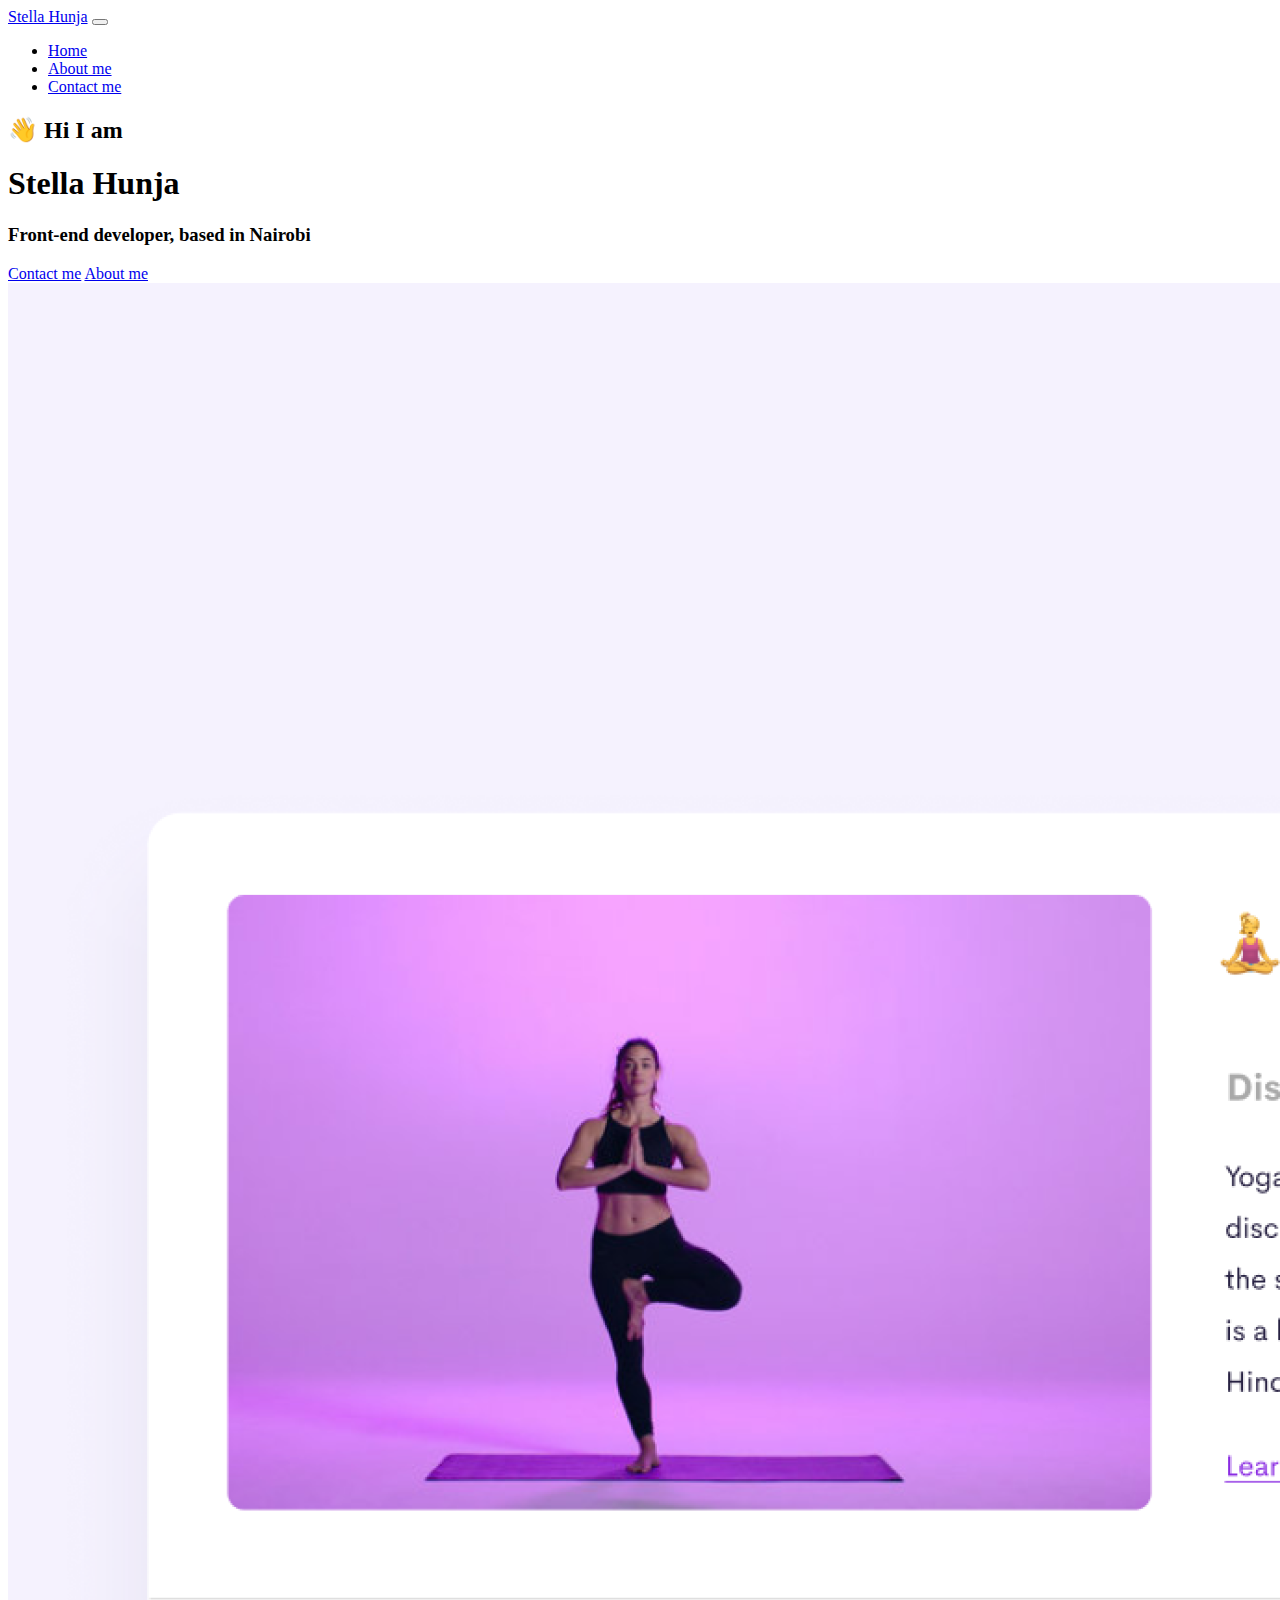
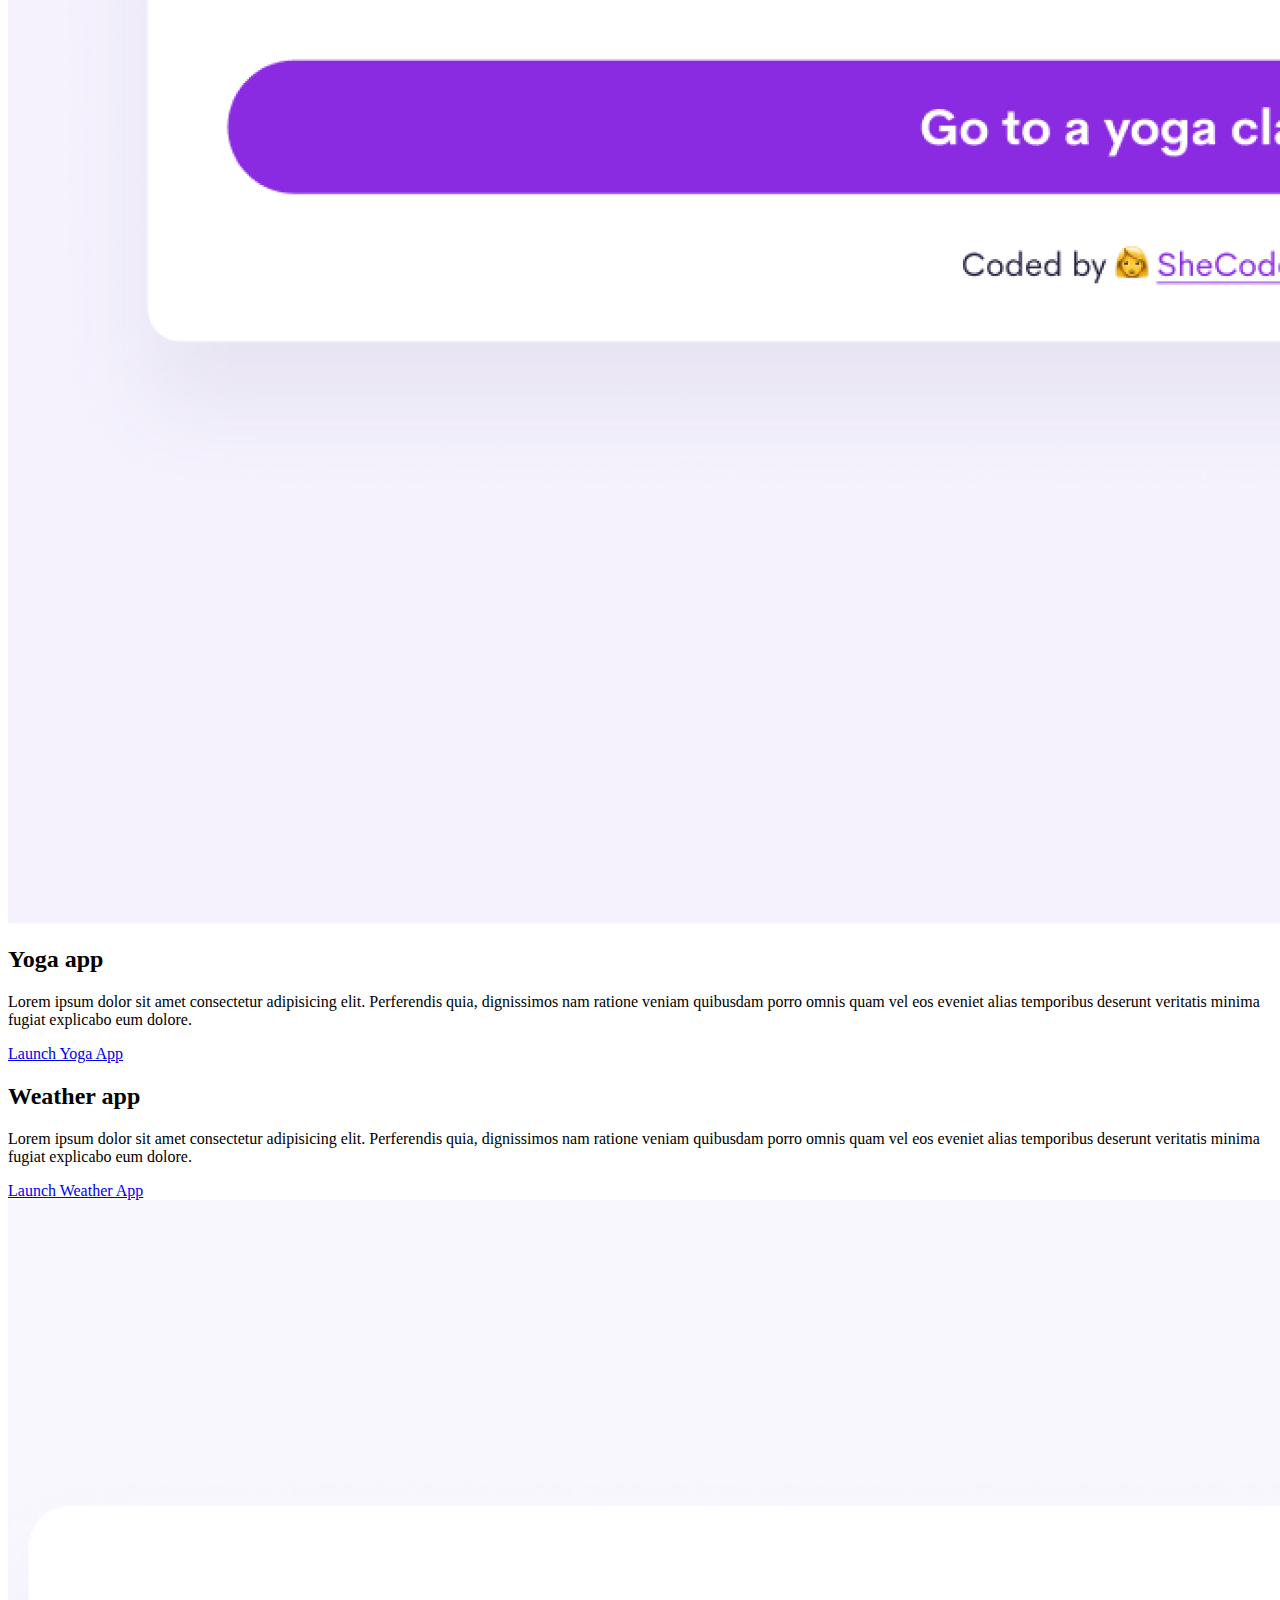
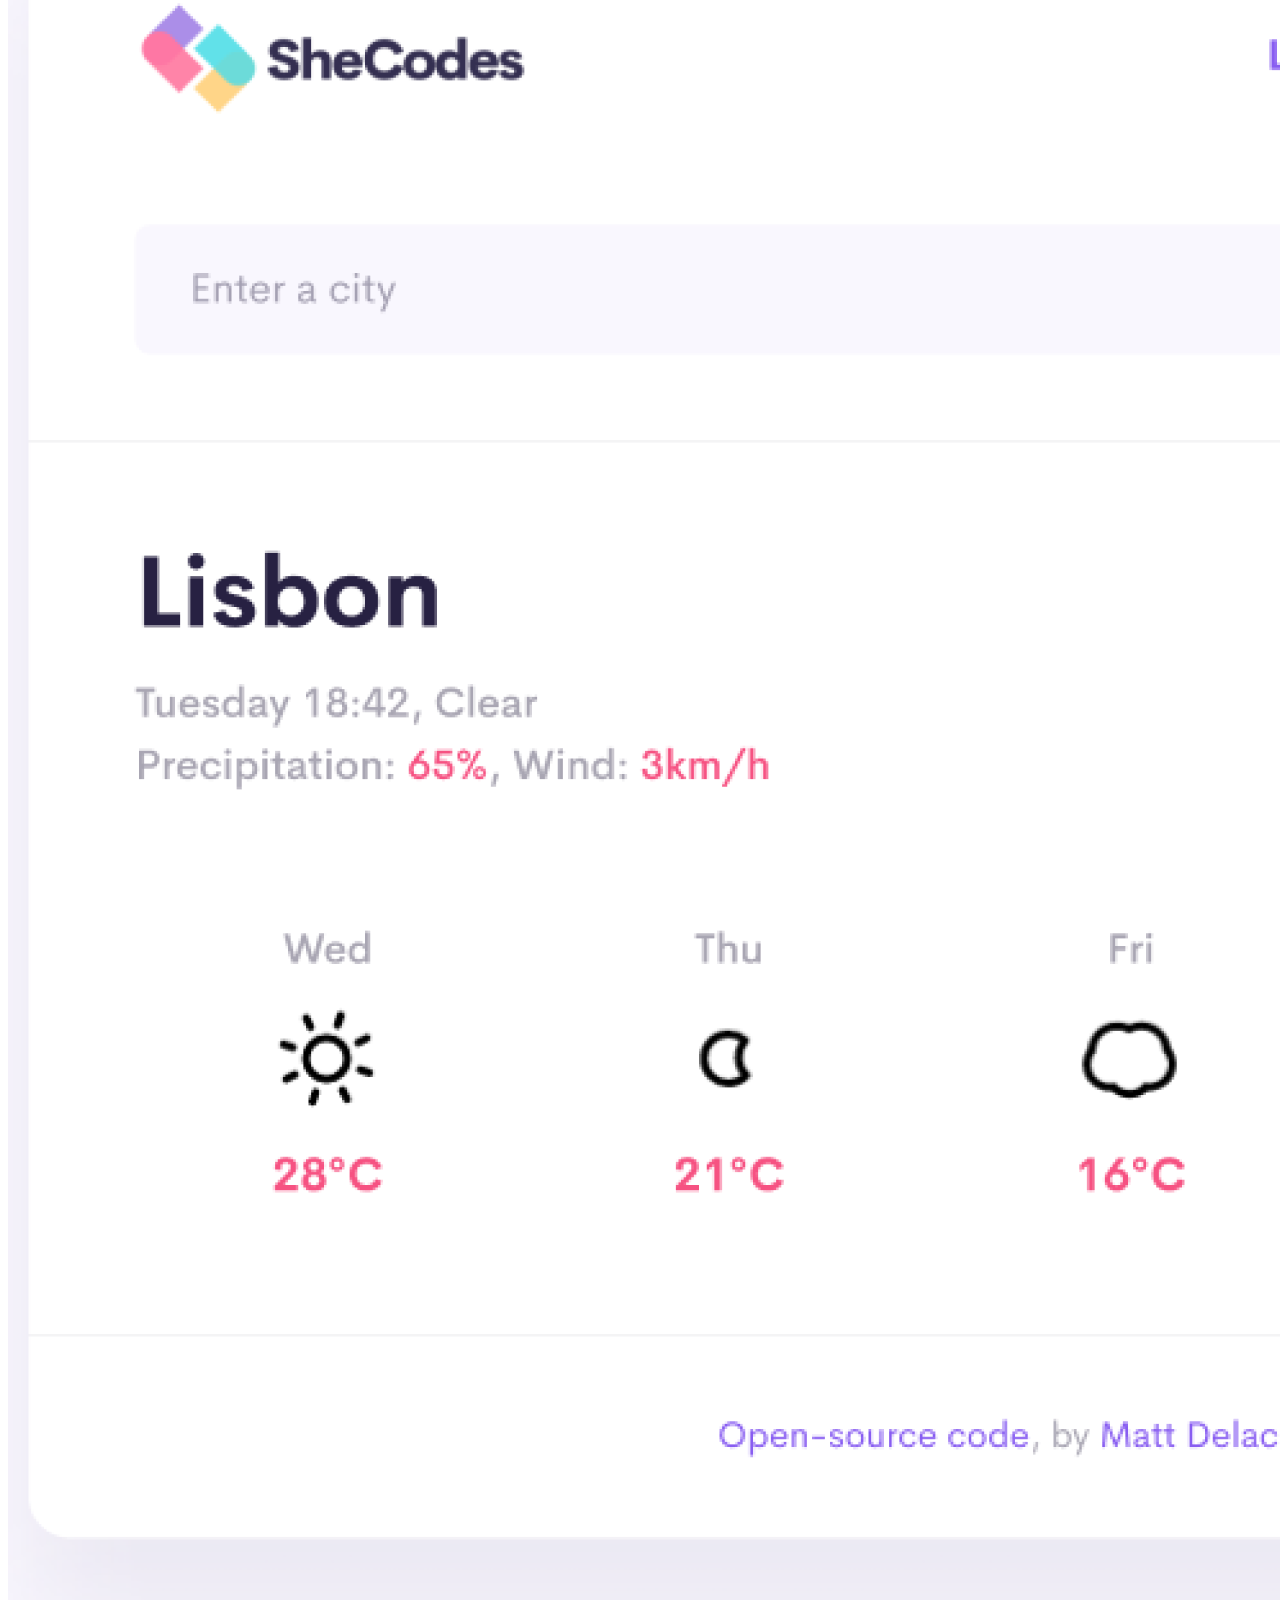
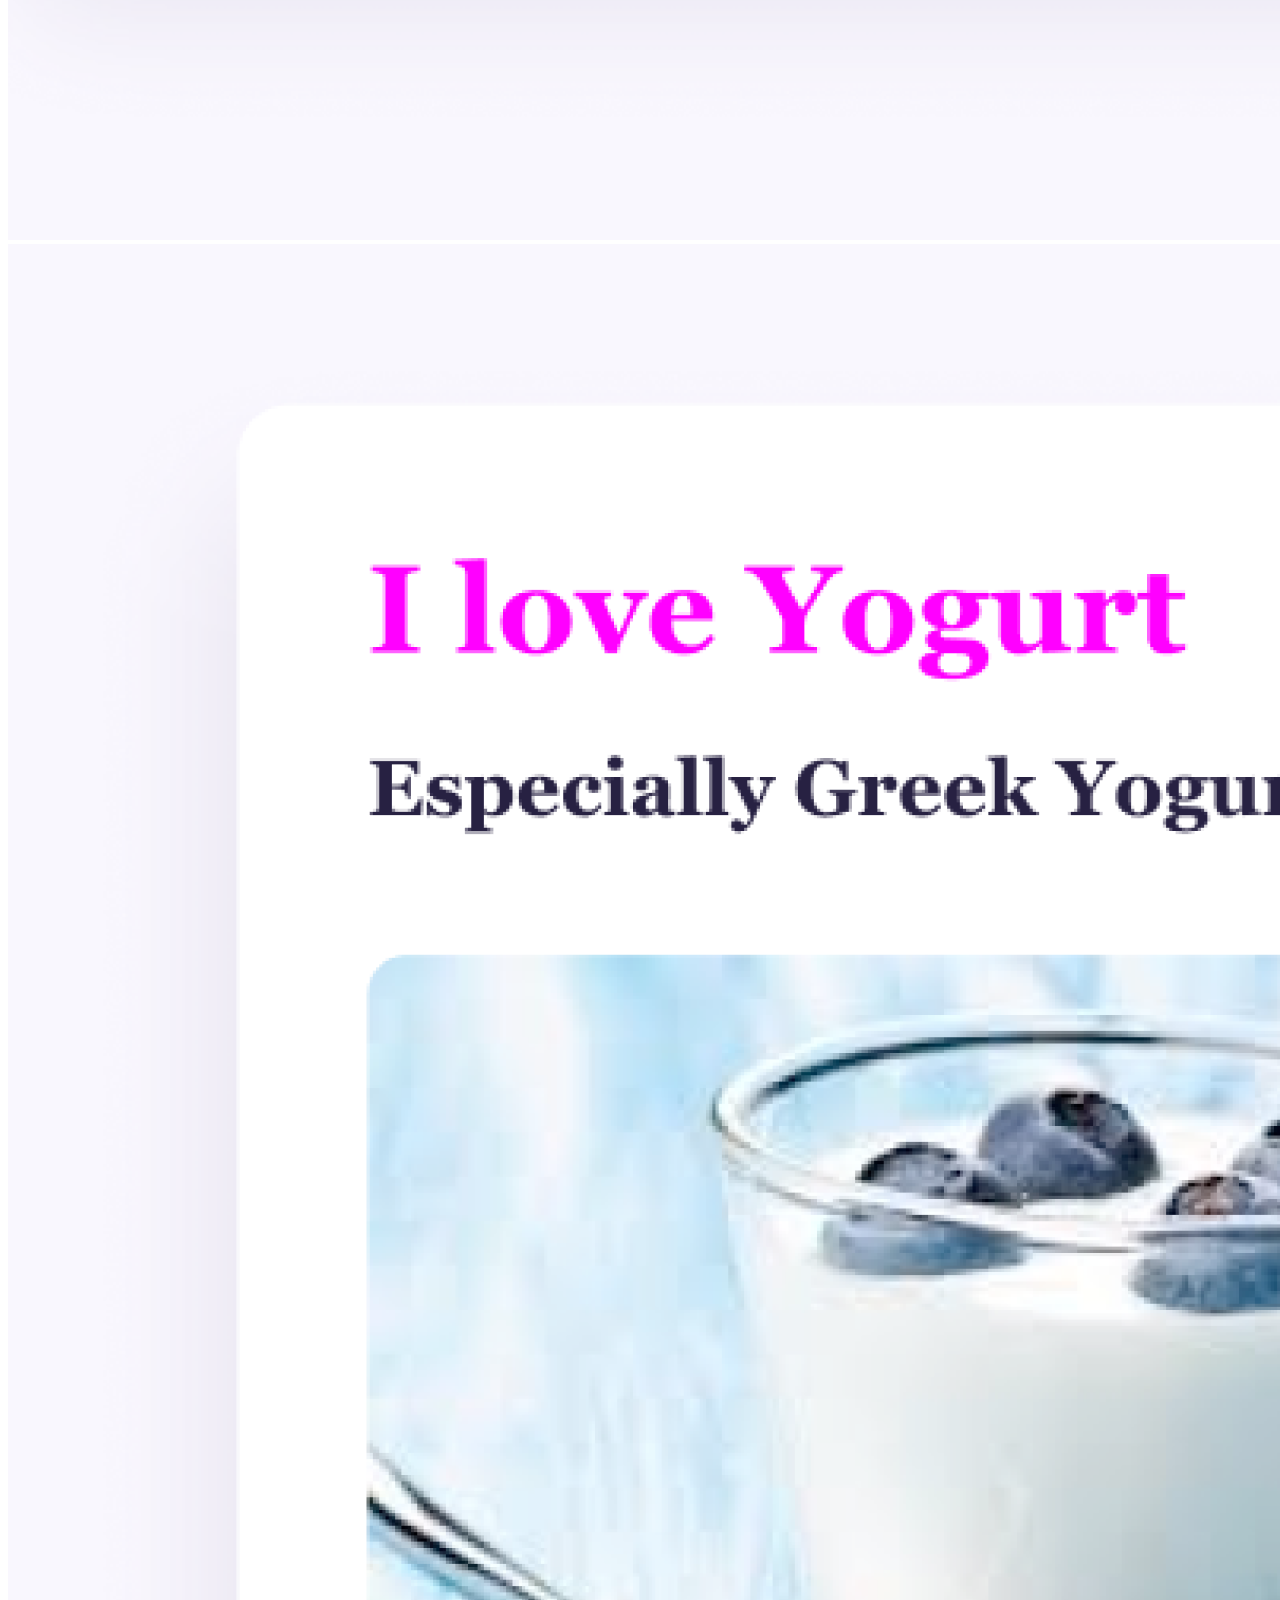
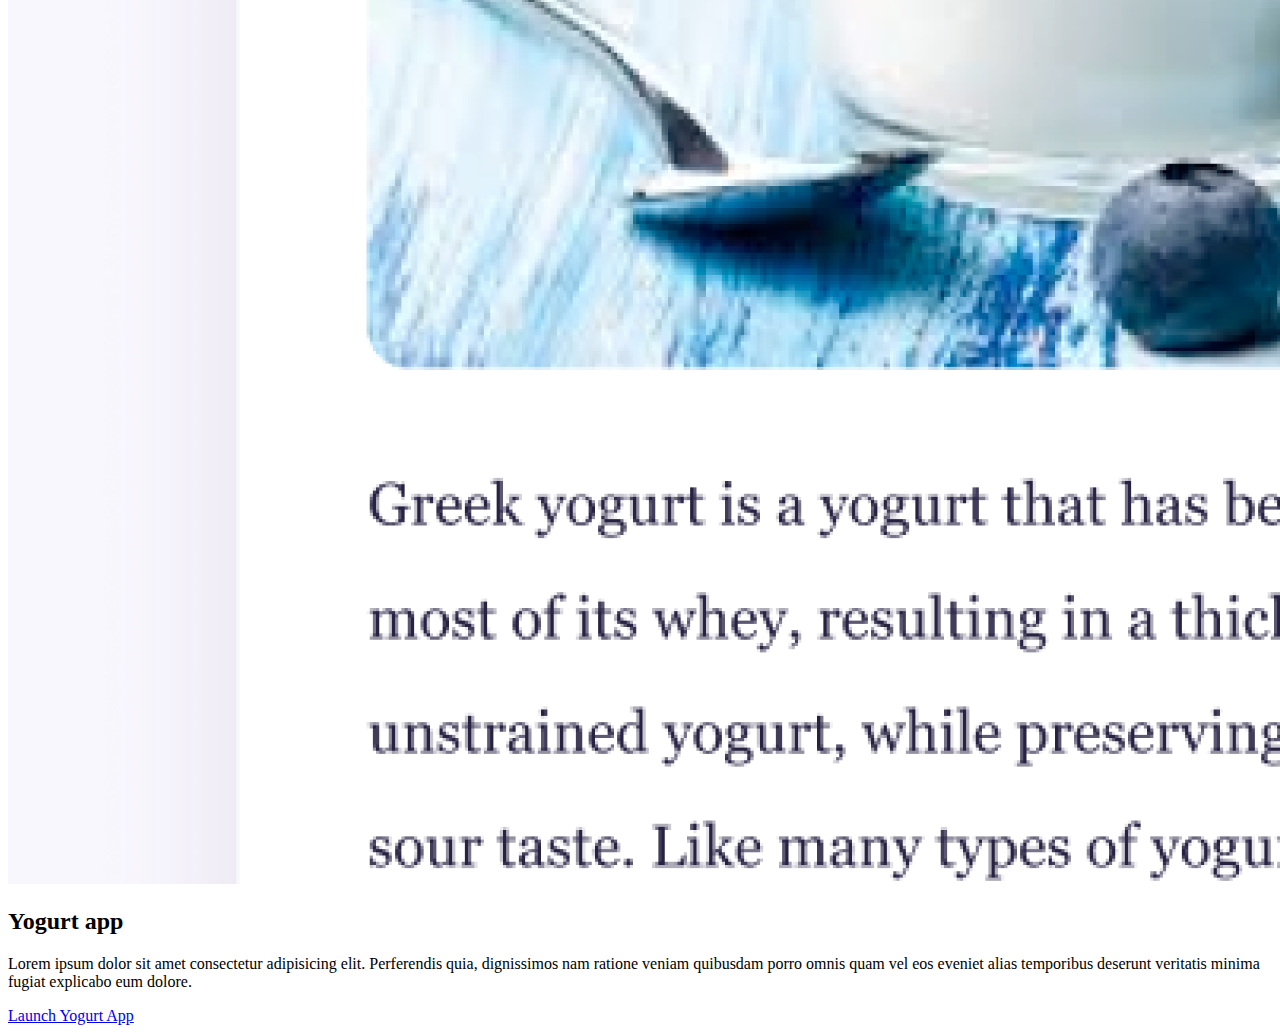
==== index.html @ 06b15766 "created the basic project structure" ====
<!DOCTYPE html>
<html lang="en">

<head>
    <meta charset="UTF-8">
    <meta name="viewport" content="width=device-width, initial-scale=1.0">
    <title>The most reliable web app - stl.com </title>
    <meta name="description" content="Learn how to navigate around the different types of apps" />
    <link href="https://cdn.jsdelivr.net/npm/bootstrap@5.0.0-beta2/dist/css/bootstrap.min.css" rel="stylesheet"
        integrity="sha384-BmbxuPwQa2lc/FVzBcNJ7UAyJxM6wuqIj61tLrc4wSX0szH/Ev+nYRRuWlolflfl" crossorigin="anonymous" />
    <script src="https://cdn.jsdelivr.net/npm/bootstrap@5.0.0-beta2/dist/js/bootstrap.bundle.min.js"
        integrity="sha384-b5kHyXgcpbZJO/tY9Ul7kGkf1S0CWuKcCD38l8YkeH8z8QjE0GmW1gYU5S9FOnJ0"
        crossorigin="anonymous"></script>
    <link rel="stylesheet" href="style.css" />
</head>

<body>
    <nav class="navbar navbar-expand-lg navbar-light bg-light fixed-top">
        <div class="container">
            <a class="navbar-brand" href="index.html">Stella Hunja</a>
            <button class="navbar-toggler" type="button" data-bs-toggle="collapse" data-bs-target="#navbarNav"
                aria-controls="navbarNav" aria-expanded="false" aria-label="Toggle navigation">
                <span class="navbar-toggler-icon"></span>
            </button>
            <div class="collapse navbar-collapse" id="navbarNav">
                <ul class="navbar-nav">
                    <li class="nav-item">
                        <a class="nav-link active" aria-current="page" href="index.html">Home</a>
                    </li>
                    <li class="nav-item">
                        <a class="nav-link" href="about.html">About me</a>
                    </li>
                    <li class="nav-item">
                        <a class="nav-link" href="about.html#contact">Contact me</a>
                    </li>
                </ul>
            </div>
        </div>
    </nav>
    <h2 class="text-center">👋 Hi I am</h2>
    <h1 class="text-center">Stella Hunja</h1>
    <h3 class="text-center">Front-end developer, based in Nairobi</h3>
    <div class="navigation-links mb-5">
        <a href="about.html#contact" class="primary-link" title="Contact stl.com">Contact me</a>
        <a href="about.html" class="secondary-link" title="About apps">About me</a>
    </div>
    <div class="container">
        <div class="row">
            <div class="col-6">
                <img src="images/yoga.png" alt="yoga photo" class="img-fluid rounded" />
            </div>
            <div class="col-6">
                <h2 class="mb-3">Yoga app</h2>
                <p>
                    Lorem ipsum dolor sit amet consectetur adipisicing elit. Perferendis
                    quia, dignissimos nam ratione veniam quibusdam porro omnis quam vel
                    eos eveniet alias temporibus deserunt veritatis minima fugiat
                    explicabo eum dolore.
                </p>
                <div class="mt-5">
                    <a href="#" class="primary-link" title="initiate yoga app">Launch Yoga App</a>
                </div>
            </div>
        </div>
        <div class="row mt-5">
            <div class="col-6">
                <h2 class="mb-3">Weather app</h2>
                <p>
                    Lorem ipsum dolor sit amet consectetur adipisicing elit. Perferendis
                    quia, dignissimos nam ratione veniam quibusdam porro omnis quam vel
                    eos eveniet alias temporibus deserunt veritatis minima fugiat
                    explicabo eum dolore.
                </p>
                <div class="mt-5">
                    <a href="#" class="primary-link" title="initiate weather app">Launch Weather App</a>
                </div>
            </div>
            <div class="col-6">
                <img src="images/weather.png" alt="weather photo" class="img-fluid rounded" />
            </div>
        </div>
        <div class="row mt-5">
            <div class="col-6">
                <img src="images/yogurt.png" alt="yogurt photo" class="img-fluid rounded" />
            </div>
            <div class="col-6">
                <h2 class="mb-3">Yogurt app</h2>
                <p>
                    Lorem ipsum dolor sit amet consectetur adipisicing elit. Perferendis
                    quia, dignissimos nam ratione veniam quibusdam porro omnis quam vel
                    eos eveniet alias temporibus deserunt veritatis minima fugiat
                    explicabo eum dolore.
                </p>
                <div class="mt-5">
                    <a href="#" class="primary-link" title="initiate yogurt app">Launch Yogurt App</a>
                </div>
            </div>
        </div>
    </div>

</body>

</html>
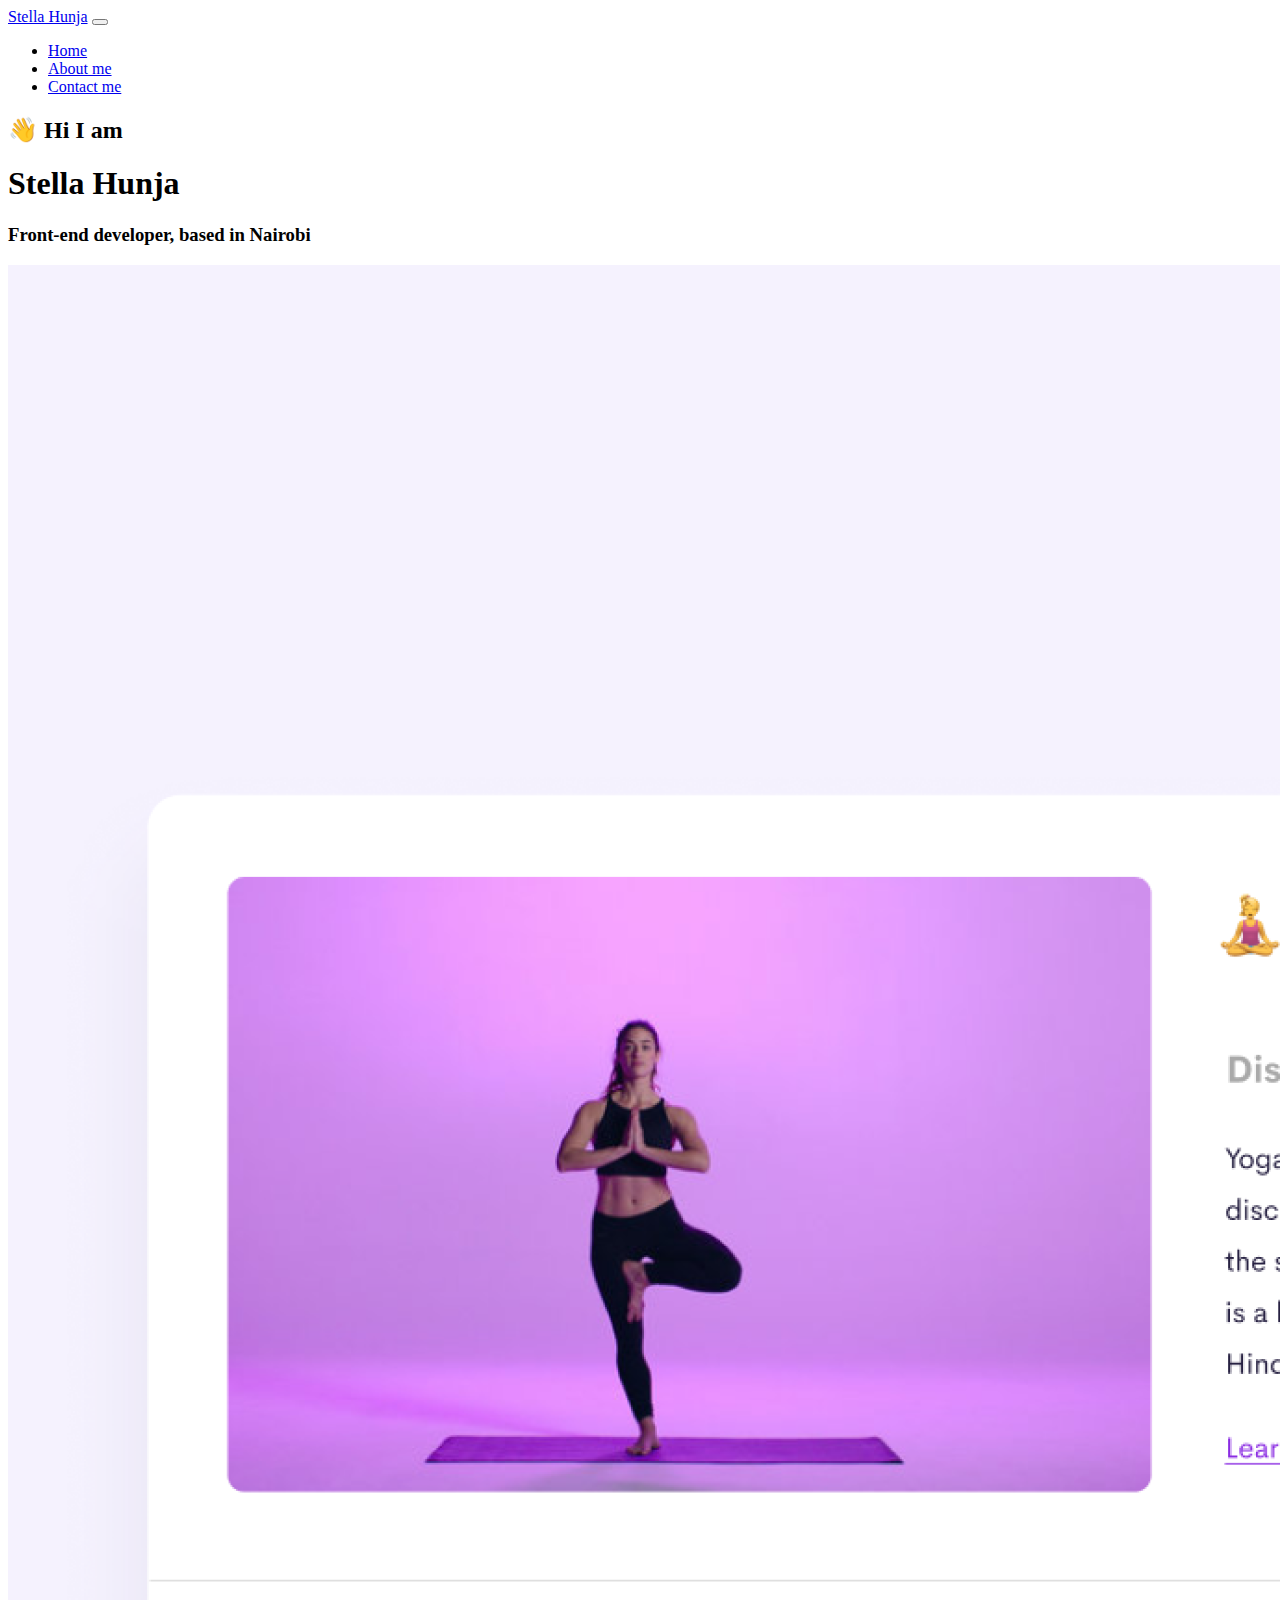
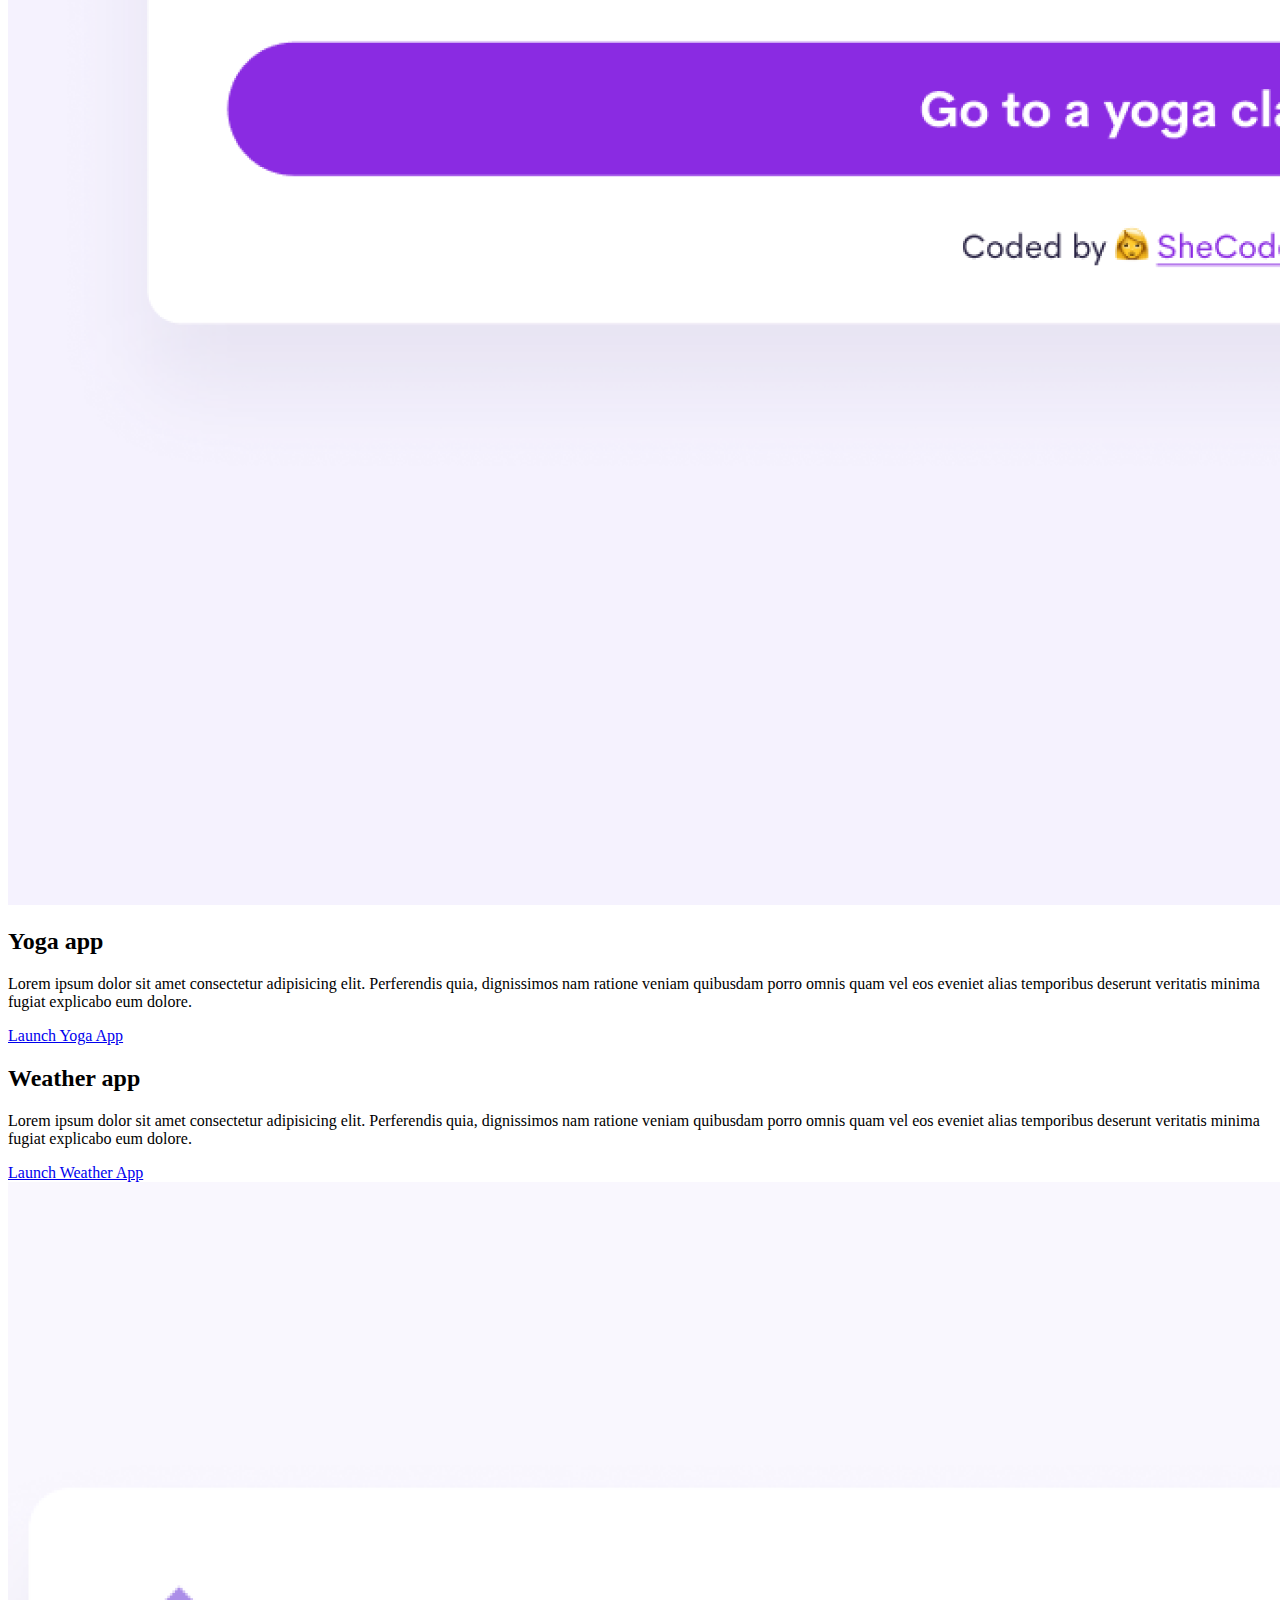
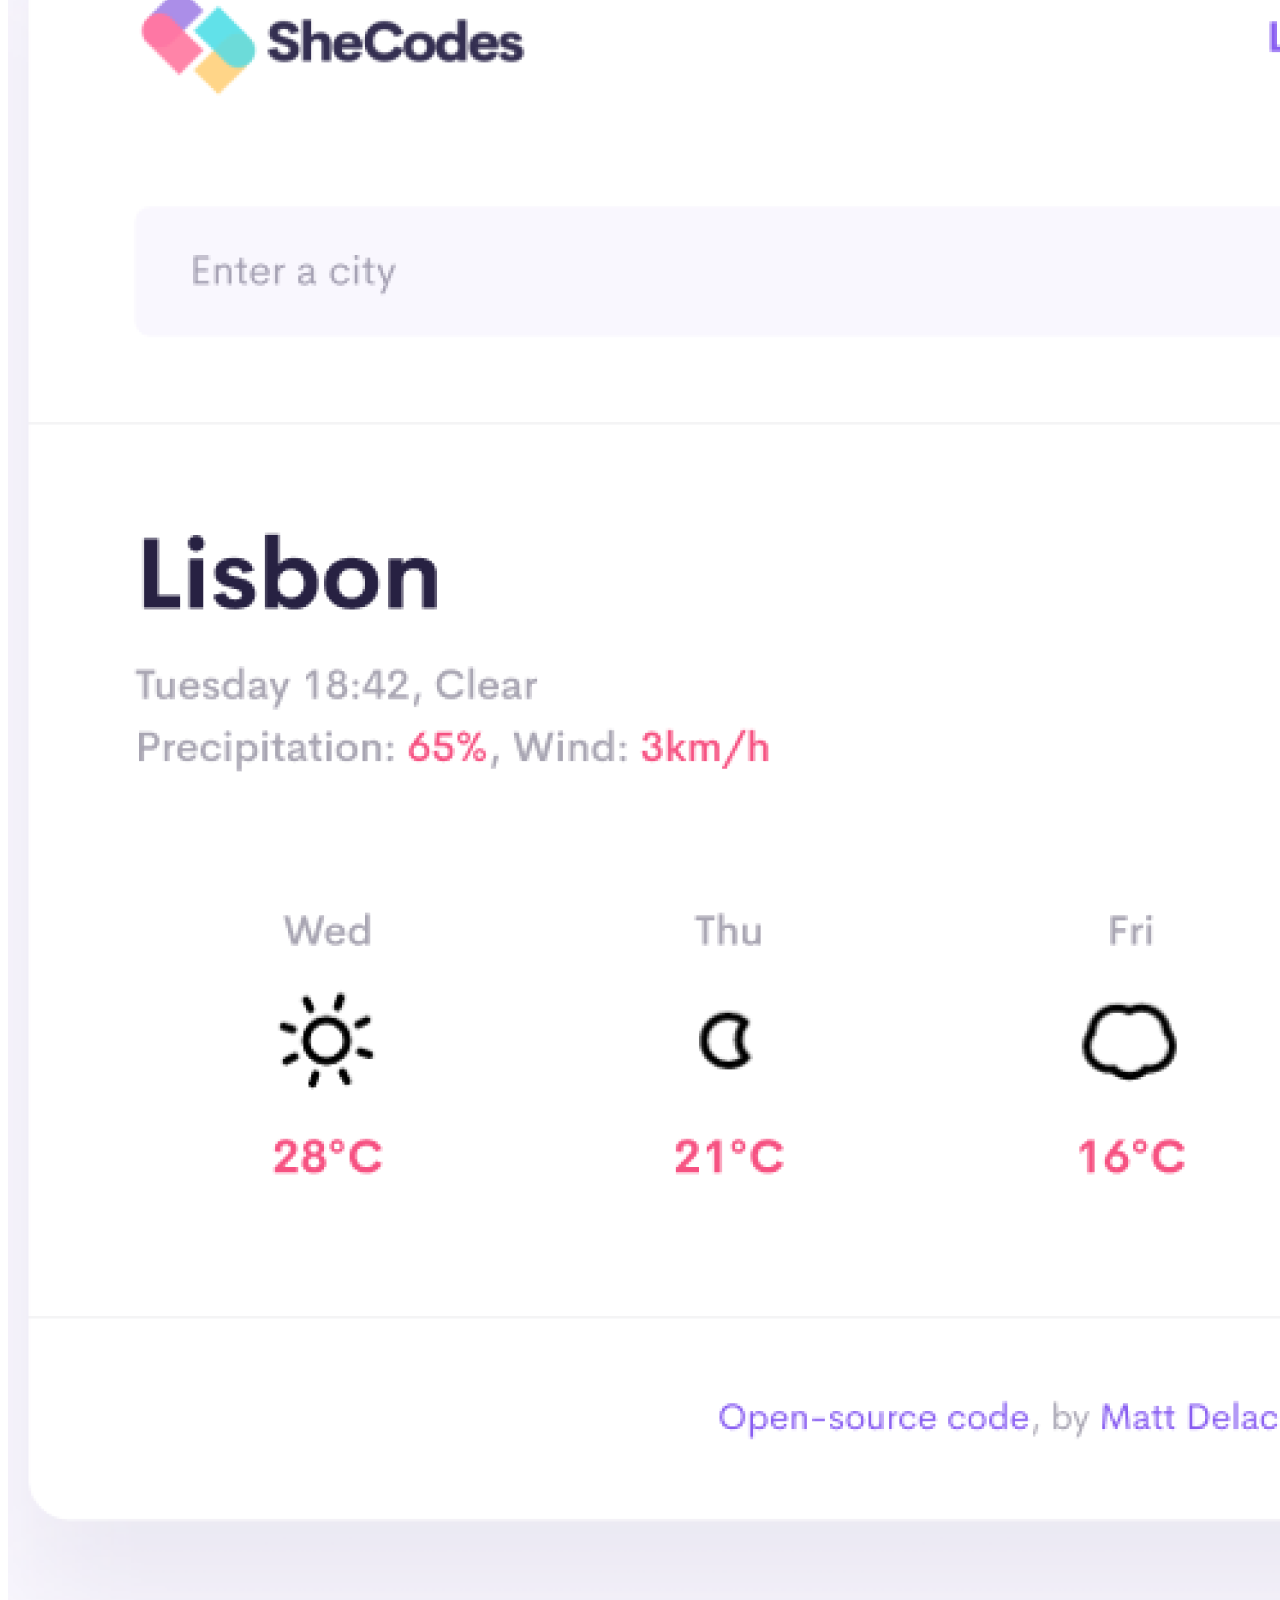
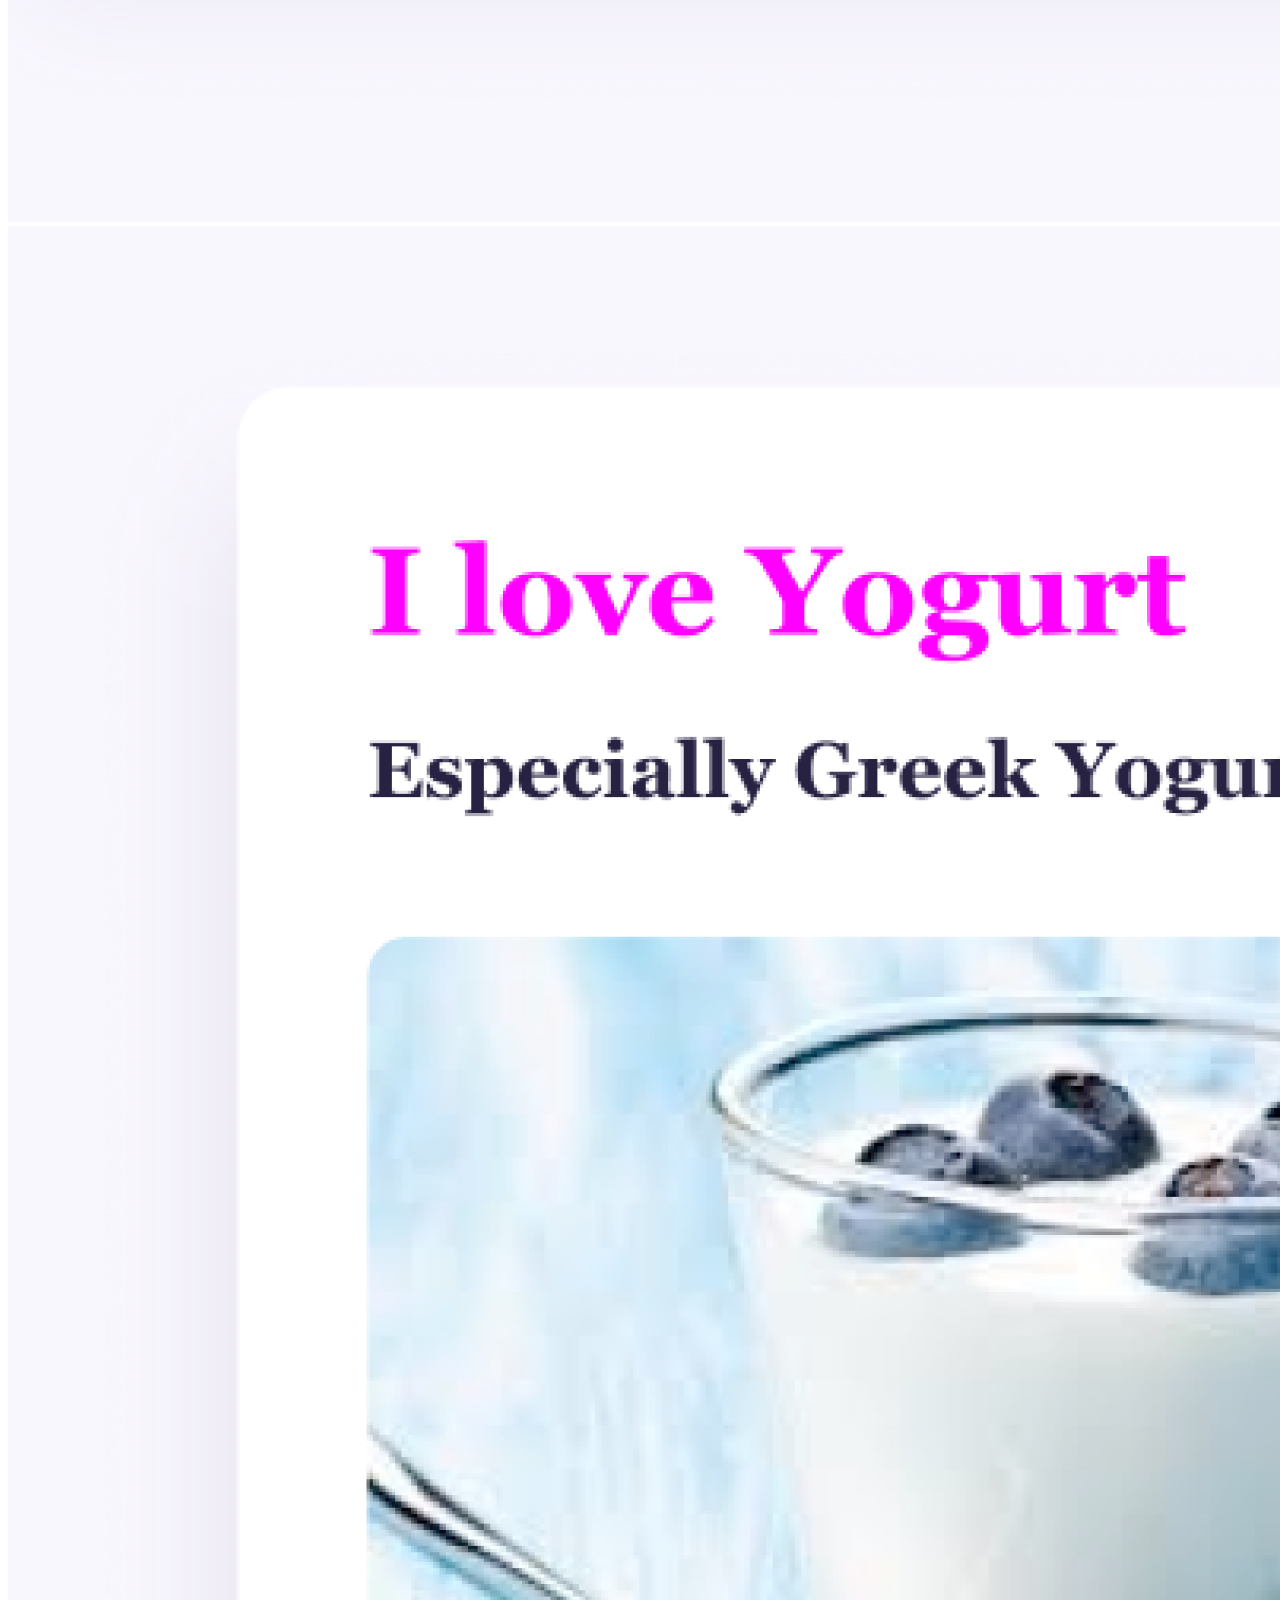
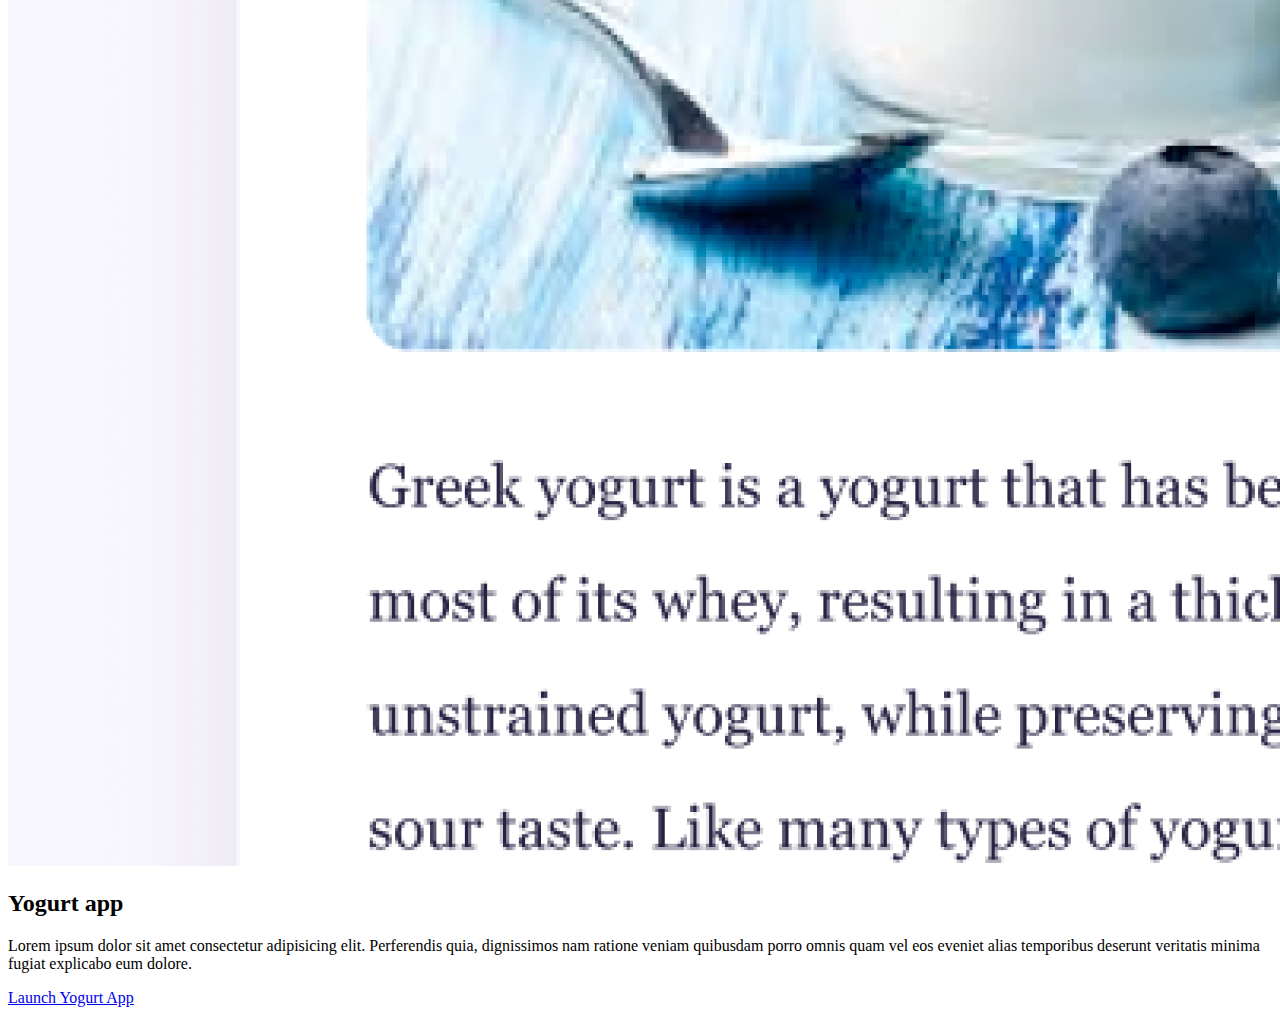
==== commit b8add8c5: "Made the project SEO friendly and responsive." ====
--- a/index.html
+++ b/index.html
@@ -4,7 +4,7 @@
 <head>
     <meta charset="UTF-8">
     <meta name="viewport" content="width=device-width, initial-scale=1.0">
-    <title>The most reliable web app - stl.com </title>
+    <title>Junior front-end developer - Stella Hunja </title>
     <meta name="description" content="Learn how to navigate around the different types of apps" />
     <link href="https://cdn.jsdelivr.net/npm/bootstrap@5.0.0-beta2/dist/css/bootstrap.min.css" rel="stylesheet"
         integrity="sha384-BmbxuPwQa2lc/FVzBcNJ7UAyJxM6wuqIj61tLrc4wSX0szH/Ev+nYRRuWlolflfl" crossorigin="anonymous" />
@@ -40,14 +40,11 @@
     <h2 class="text-center">👋 Hi I am</h2>
     <h1 class="text-center">Stella Hunja</h1>
     <h3 class="text-center">Front-end developer, based in Nairobi</h3>
-    <div class="navigation-links mb-5">
-        <a href="about.html#contact" class="primary-link" title="Contact stl.com">Contact me</a>
-        <a href="about.html" class="secondary-link" title="About apps">About me</a>
-    </div>
+
     <div class="container">
         <div class="row">
             <div class="col-6">
-                <img src="images/yoga.png" alt="yoga photo" class="img-fluid rounded" />
+                <img src="images/yoga.png" alt="yoga photo" class="img-fluid rounded d-none d-sm-block" />
             </div>
             <div class="col-6">
                 <h2 class="mb-3">Yoga app</h2>
@@ -58,12 +55,13 @@
                     explicabo eum dolore.
                 </p>
                 <div class="mt-5">
-                    <a href="#" class="primary-link" title="initiate yoga app">Launch Yoga App</a>
+                    <a href="#" class="primary-link btn btn-primary border" title="initiate yoga app">Launch Yoga
+                        App</a>
                 </div>
             </div>
         </div>
         <div class="row mt-5">
-            <div class="col-6">
+            <div class="col-6 text-center">
                 <h2 class="mb-3">Weather app</h2>
                 <p>
                     Lorem ipsum dolor sit amet consectetur adipisicing elit. Perferendis
@@ -72,16 +70,17 @@
                     explicabo eum dolore.
                 </p>
                 <div class="mt-5">
-                    <a href="#" class="primary-link" title="initiate weather app">Launch Weather App</a>
+                    <a href="#" class="primary-link btn btn-primary border" title="initiate weather app">Launch Weather
+                        App</a>
                 </div>
             </div>
             <div class="col-6">
-                <img src="images/weather.png" alt="weather photo" class="img-fluid rounded" />
+                <img src="images/weather.png" alt="weather photo" class="img-fluid rounded d-none d-sm-block" />
             </div>
         </div>
         <div class="row mt-5">
             <div class="col-6">
-                <img src="images/yogurt.png" alt="yogurt photo" class="img-fluid rounded" />
+                <img src="images/yogurt.png" alt="yogurt photo" class="img-fluid rounded d-none d-sm-block" />
             </div>
             <div class="col-6">
                 <h2 class="mb-3">Yogurt app</h2>
@@ -92,7 +91,8 @@
                     explicabo eum dolore.
                 </p>
                 <div class="mt-5">
-                    <a href="#" class="primary-link" title="initiate yogurt app">Launch Yogurt App</a>
+                    <a href="#" class="primary-link btn btn-primary border" title="initiate yogurt app">Launch Yogurt
+                        App</a>
                 </div>
             </div>
         </div>
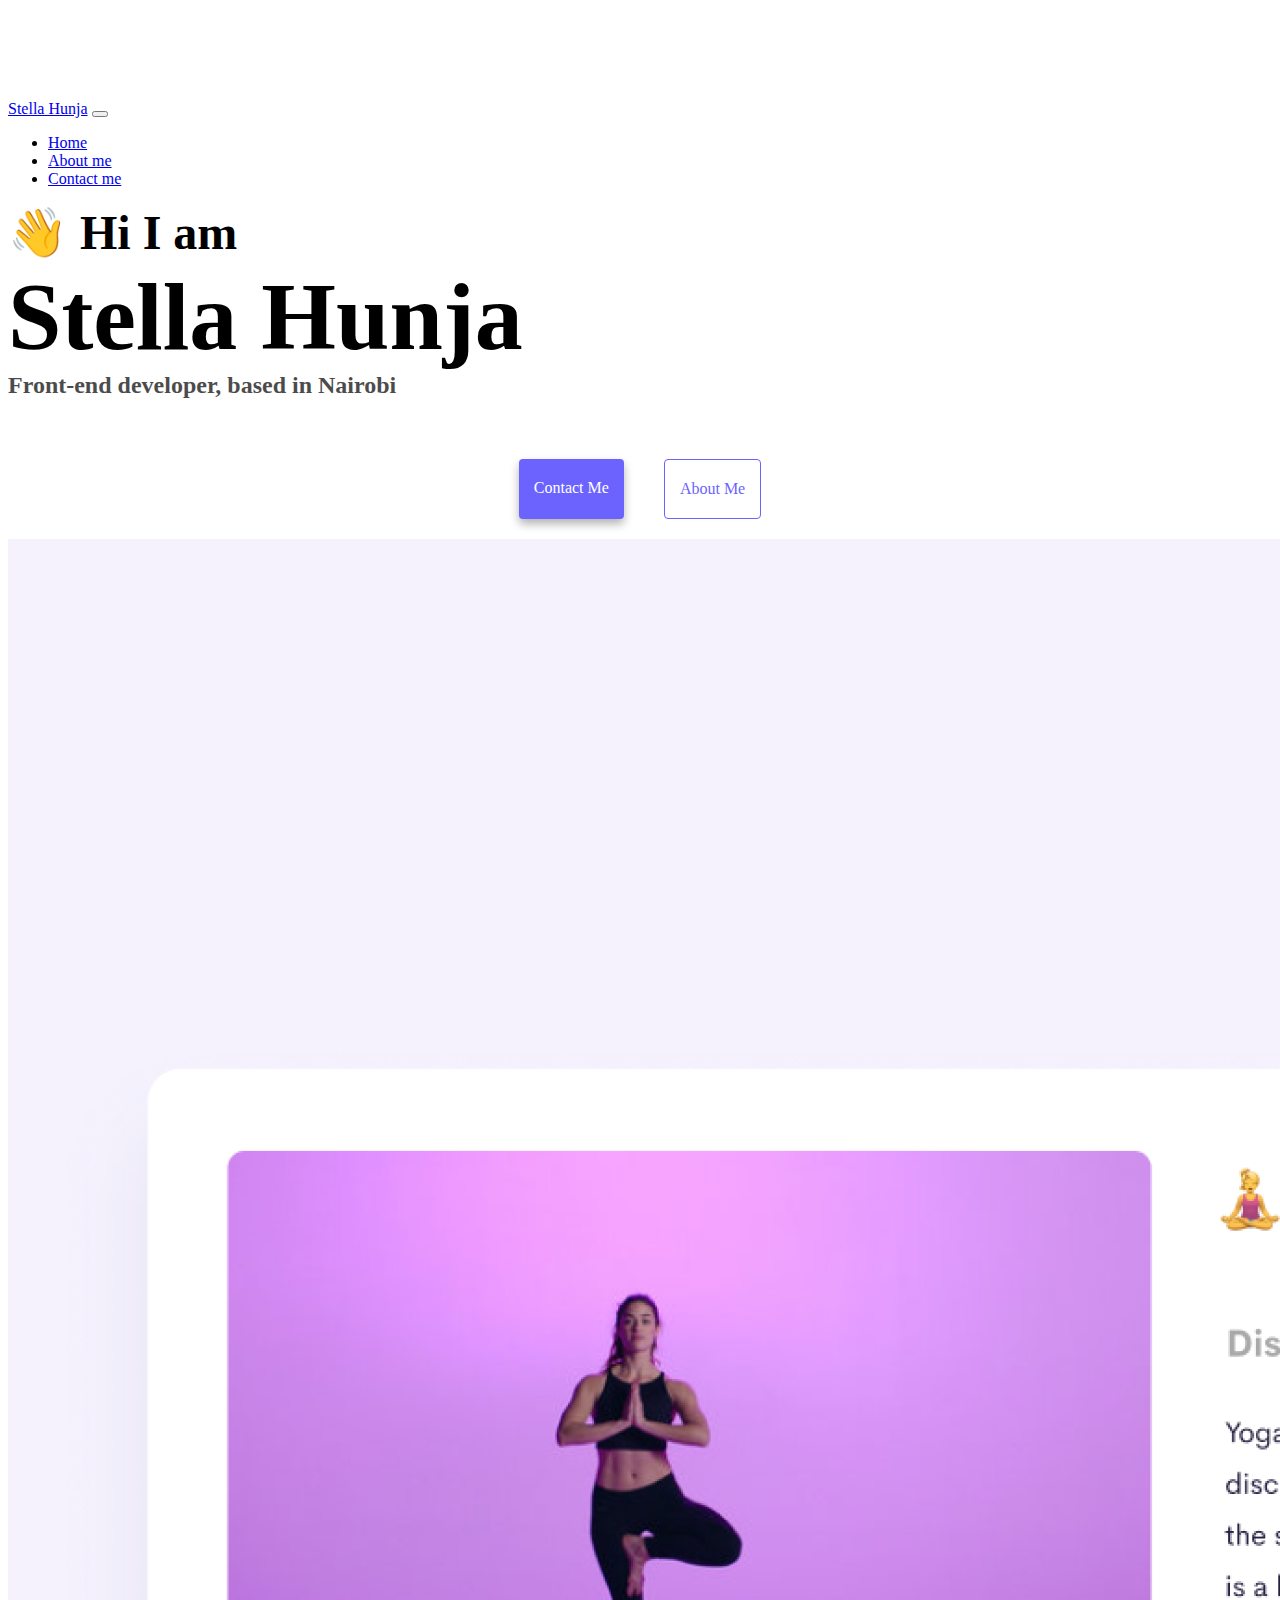
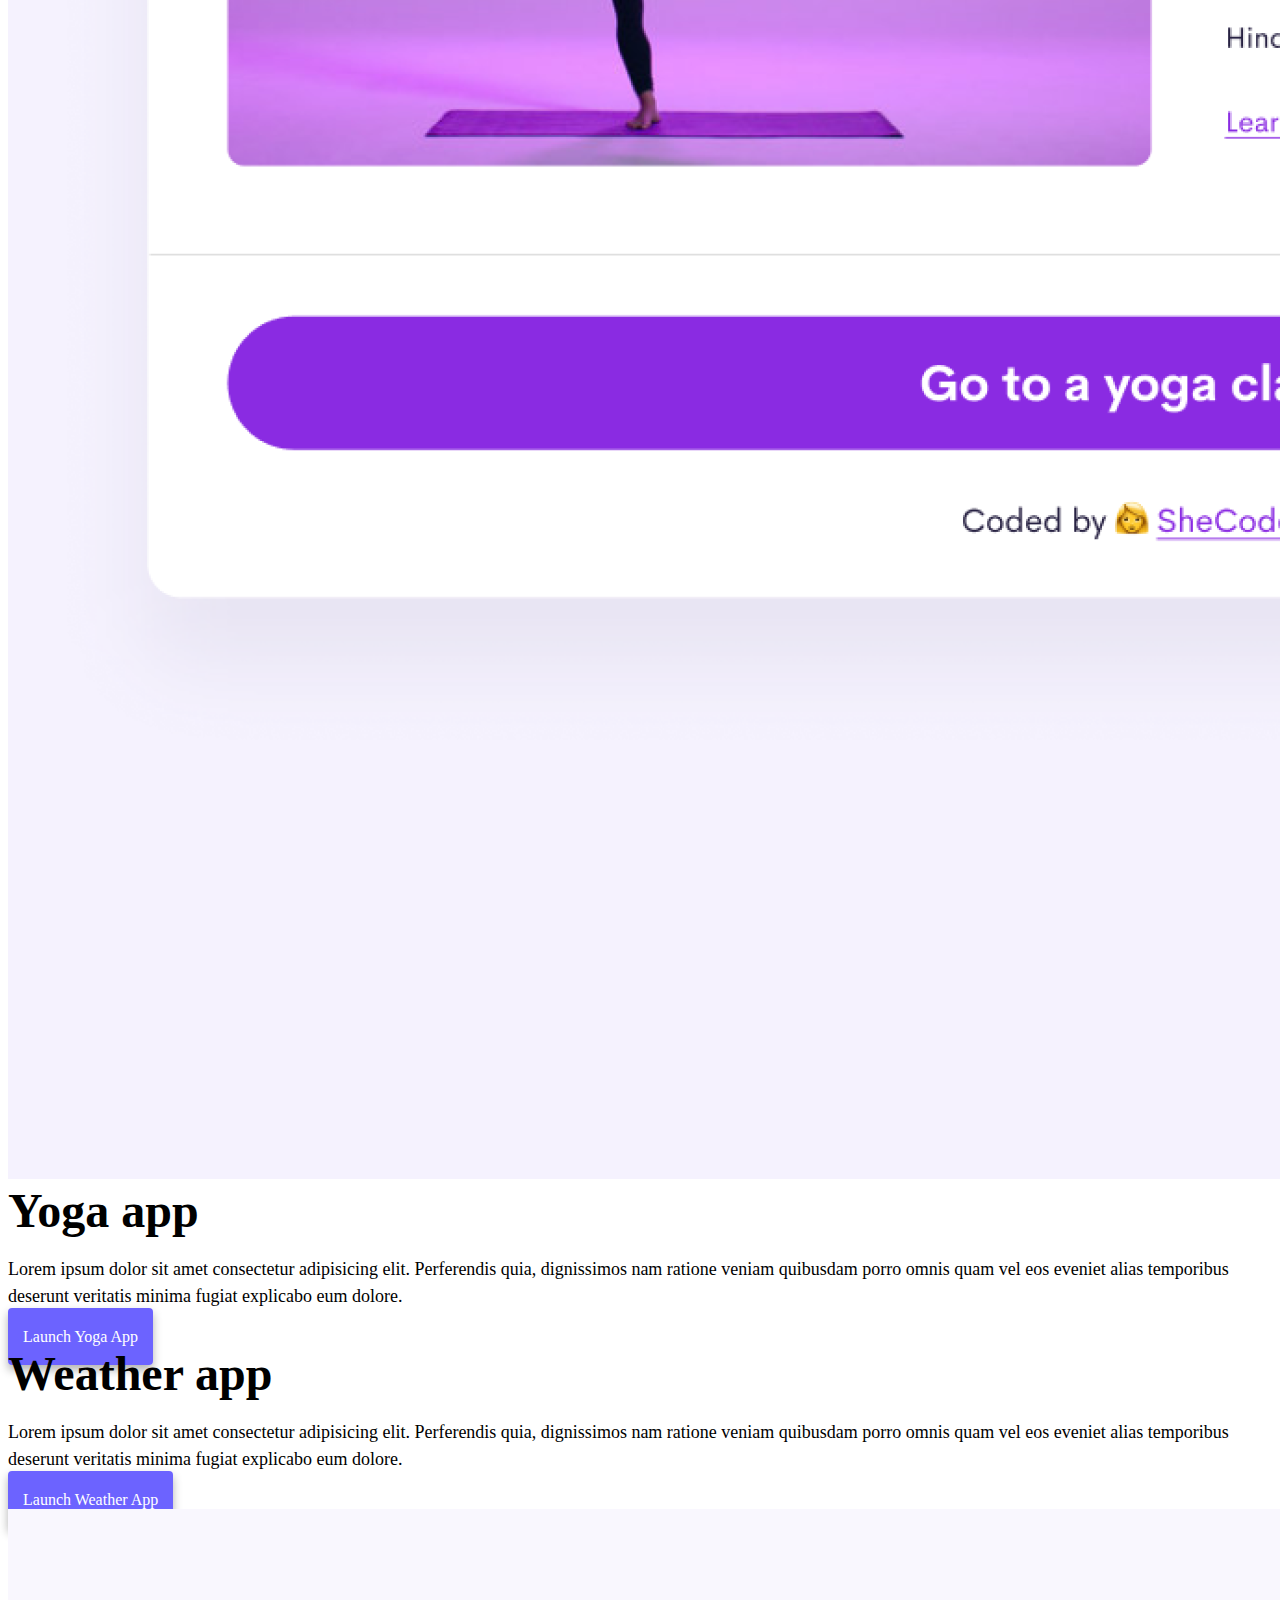
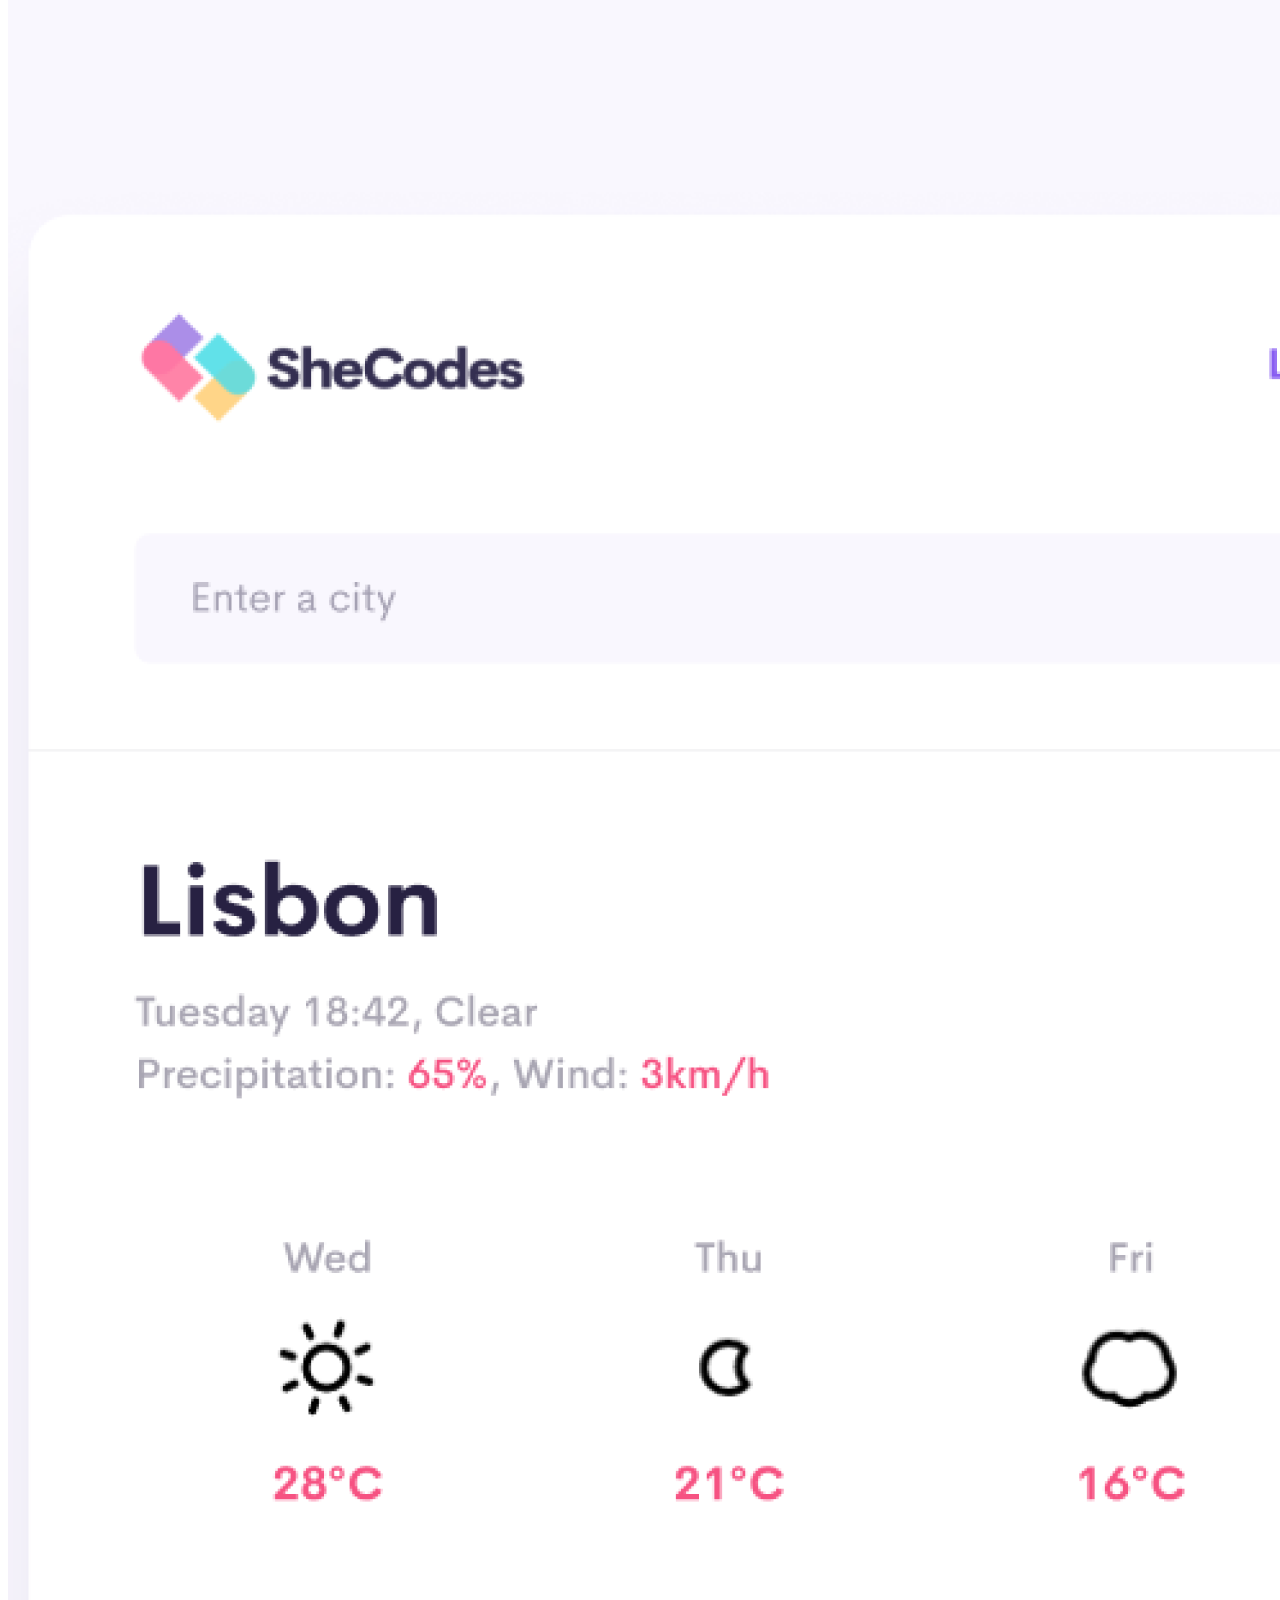
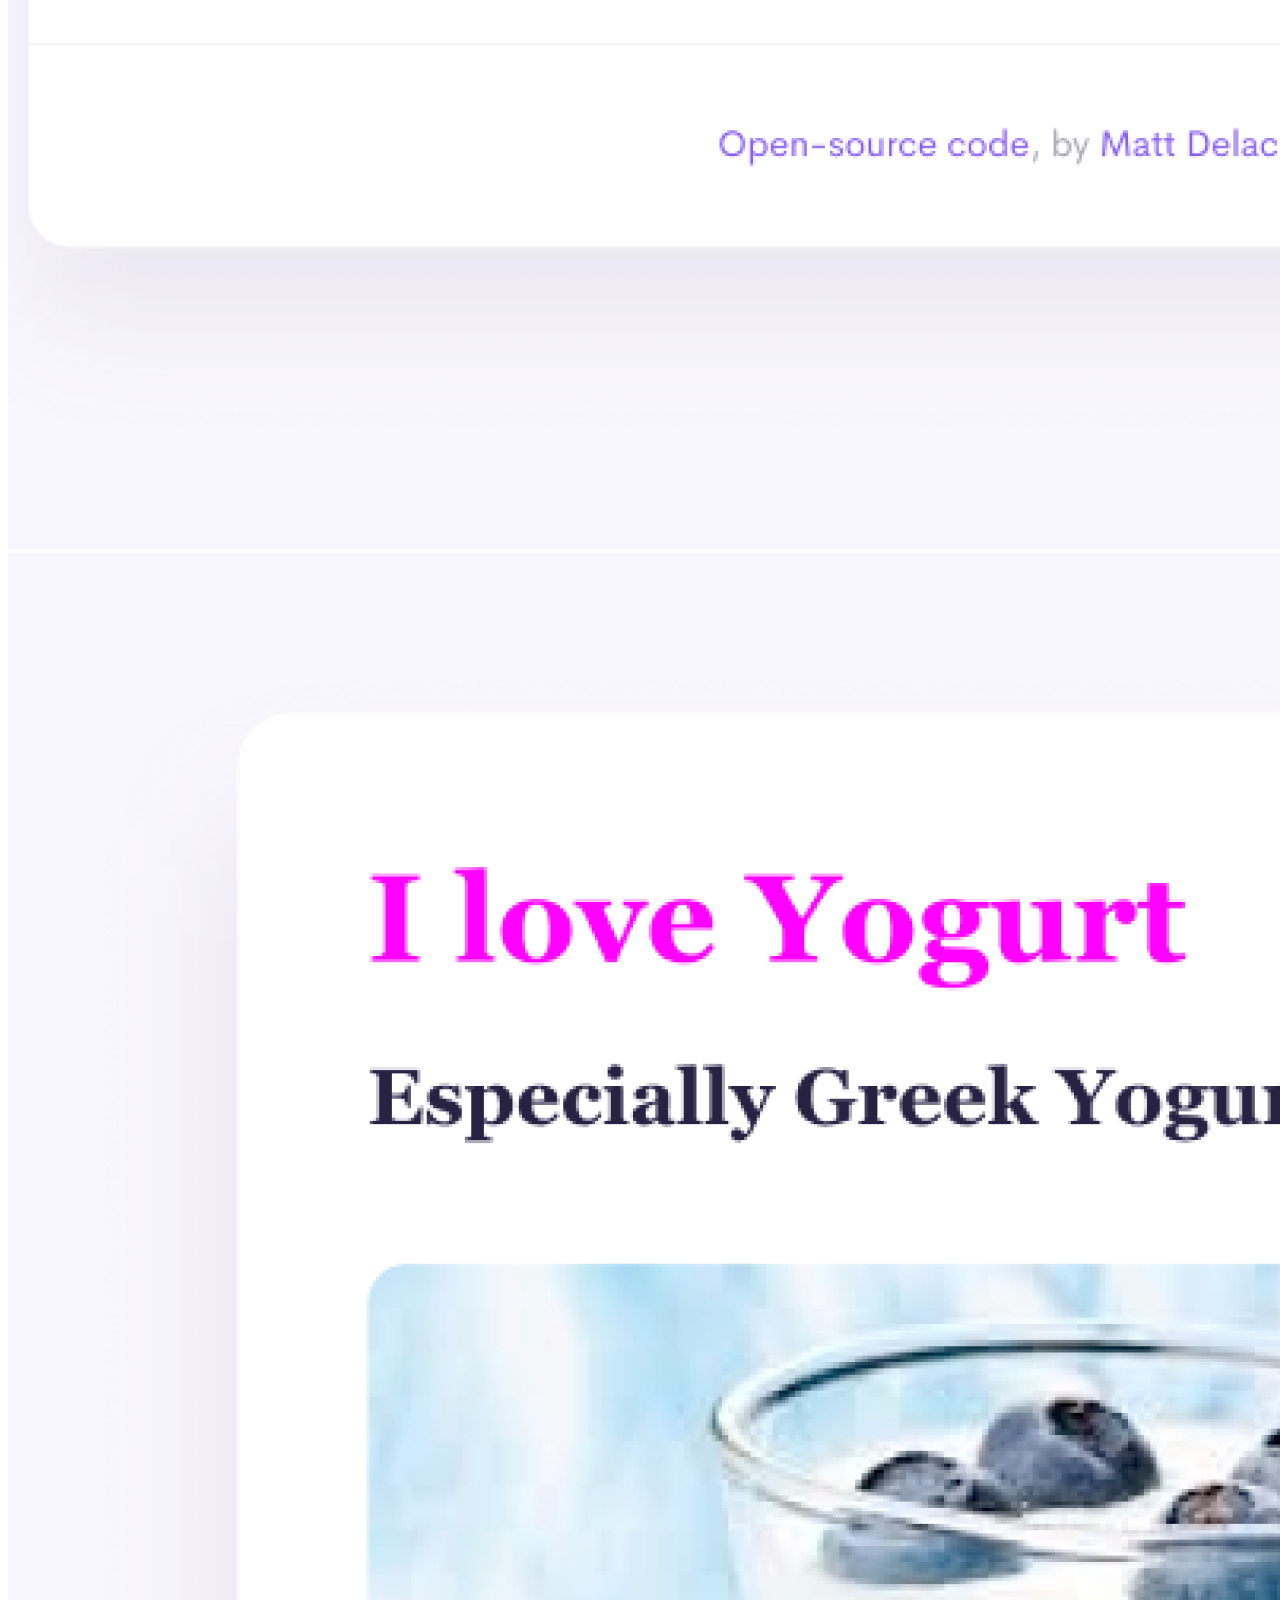
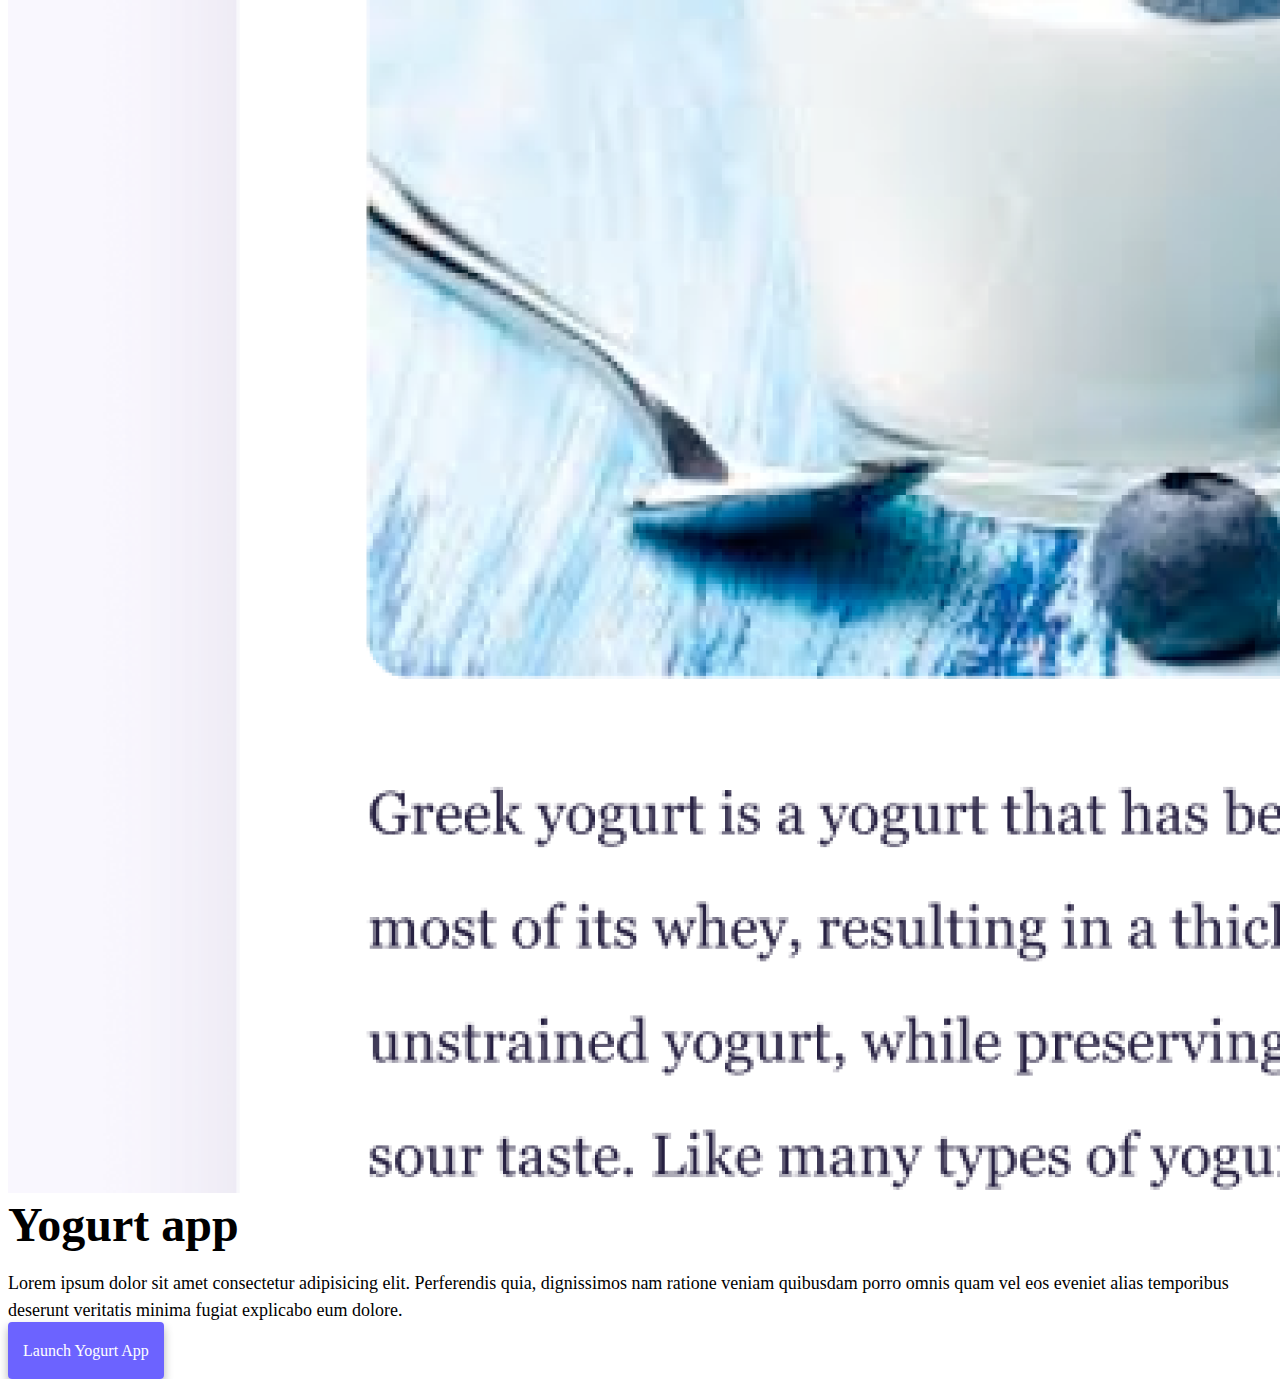
==== commit 233c409c: "Added the src folder name to the link and added some margin around the images" ====
--- a/index.html
+++ b/index.html
@@ -11,7 +11,7 @@
     <script src="https://cdn.jsdelivr.net/npm/bootstrap@5.0.0-beta2/dist/js/bootstrap.bundle.min.js"
         integrity="sha384-b5kHyXgcpbZJO/tY9Ul7kGkf1S0CWuKcCD38l8YkeH8z8QjE0GmW1gYU5S9FOnJ0"
         crossorigin="anonymous"></script>
-    <link rel="stylesheet" href="style.css" />
+    <link rel="stylesheet" href="src/style.css" />
 </head>
 
 <body>
@@ -40,13 +40,16 @@
     <h2 class="text-center">👋 Hi I am</h2>
     <h1 class="text-center">Stella Hunja</h1>
     <h3 class="text-center">Front-end developer, based in Nairobi</h3>
-
+    <div class="navigation-links mb-5">
+        <a href="about.html#contact" class="primary-link">Contact me</a>
+        <a href="about.html" class="secondary-link">About me</a>
+    </div>
     <div class="container">
         <div class="row">
-            <div class="col-6">
+            <div class="col-sm-6">
                 <img src="images/yoga.png" alt="yoga photo" class="img-fluid rounded d-none d-sm-block" />
             </div>
-            <div class="col-6">
+            <div class="col-sm-6">
                 <h2 class="mb-3">Yoga app</h2>
                 <p>
                     Lorem ipsum dolor sit amet consectetur adipisicing elit. Perferendis
@@ -55,13 +58,14 @@
                     explicabo eum dolore.
                 </p>
                 <div class="mt-5">
-                    <a href="#" class="primary-link btn btn-primary border" title="initiate yoga app">Launch Yoga
-                        App</a>
+                    <a href="#" class="primary-link project-link btn btn-primary border"
+                        title="initiate yoga app">Launch
+                        Yoga App</a>
                 </div>
             </div>
         </div>
         <div class="row mt-5">
-            <div class="col-6 text-center">
+            <div class="col-sm-6 text-center">
                 <h2 class="mb-3">Weather app</h2>
                 <p>
                     Lorem ipsum dolor sit amet consectetur adipisicing elit. Perferendis
@@ -70,19 +74,20 @@
                     explicabo eum dolore.
                 </p>
                 <div class="mt-5">
-                    <a href="#" class="primary-link btn btn-primary border" title="initiate weather app">Launch Weather
+                    <a href="#" class="primary-link project-link btn btn-primary border"
+                        title="initiate weather app">Launch Weather
                         App</a>
                 </div>
             </div>
-            <div class="col-6">
+            <div class="col-sm-6">
                 <img src="images/weather.png" alt="weather photo" class="img-fluid rounded d-none d-sm-block" />
             </div>
         </div>
         <div class="row mt-5">
-            <div class="col-6">
+            <div class="col-sm-6">
                 <img src="images/yogurt.png" alt="yogurt photo" class="img-fluid rounded d-none d-sm-block" />
             </div>
-            <div class="col-6">
+            <div class="col-sm-6">
                 <h2 class="mb-3">Yogurt app</h2>
                 <p>
                     Lorem ipsum dolor sit amet consectetur adipisicing elit. Perferendis
@@ -91,7 +96,8 @@
                     explicabo eum dolore.
                 </p>
                 <div class="mt-5">
-                    <a href="#" class="primary-link btn btn-primary border" title="initiate yogurt app">Launch Yogurt
+                    <a href="#" class="primary-link project-link btn btn-primary border"
+                        title="initiate yogurt app">Launch Yogurt
                         App</a>
                 </div>
             </div>
--- a/src/style.css
+++ b/src/style.css
@@ -0,0 +1,108 @@
+:root {
+  --primary-color: #6c63ff;
+  --secondary-color: #f5f2fe;
+  --box-shadow: 0 5px 10px rgba(0, 0, 0, 0.3);
+}
+
+body {
+  margin-top: 100px;
+}
+
+h1,
+h2,
+h3 {
+  margin: 0;
+  }
+
+h1 {
+  font-size: 96px;
+}
+
+h2 {
+  font-size: 48px;
+}
+
+h3 {
+  font-size: 24px;
+  opacity: 0.7;
+}
+
+p {
+  font-size: 18px;
+  line-height: 1.5;
+}
+
+.navigation-links {
+  display: flex;
+  margin-top: 40px;
+  justify-content: center;
+}
+
+.navigation-links a {
+  margin: 20px;
+}
+
+.primary-link {
+  border-radius: 4px;
+  padding: 20px 15px;
+  text-decoration: none;
+  text-transform: capitalize;
+  background: var(--primary-color);
+  box-shadow: var(--box-shadow);
+  color: white;
+}
+
+.secondary-link {
+  border-radius: 4px;
+  padding: 20px 15px;
+  text-decoration: none;
+  text-transform: capitalize;
+  color: var(--primary-color);
+  border: 1px solid var(--primary-color);
+}
+
+.homepage-link {
+  color: var(--primary-color);
+  text-align: center;
+  display: block;
+}
+
+.about-paragraphs {
+  margin: 30px 0;
+}
+
+.about-paragraphs p {
+  margin: 10px;
+}
+
+.email-link {
+  display: flex;
+  justify-content: center;
+  color: var(--primary-color);
+  font-size: 28px;
+  text-decoration: none;
+}
+
+.email-link:hover {
+  text-decoration: underline;
+}
+
+@media (max-width: 900px) {
+    h1 {
+        font-size: 48px;
+        line-height: 1.5;
+    }
+    p {
+        text-align: center;
+    }
+    h2 {
+        text-align: center;
+        font-size: 32px;
+    }
+    .project-link {
+        display: block;
+        text-align: center;
+        margin: 0 20px;
+    }
+    }
+    
